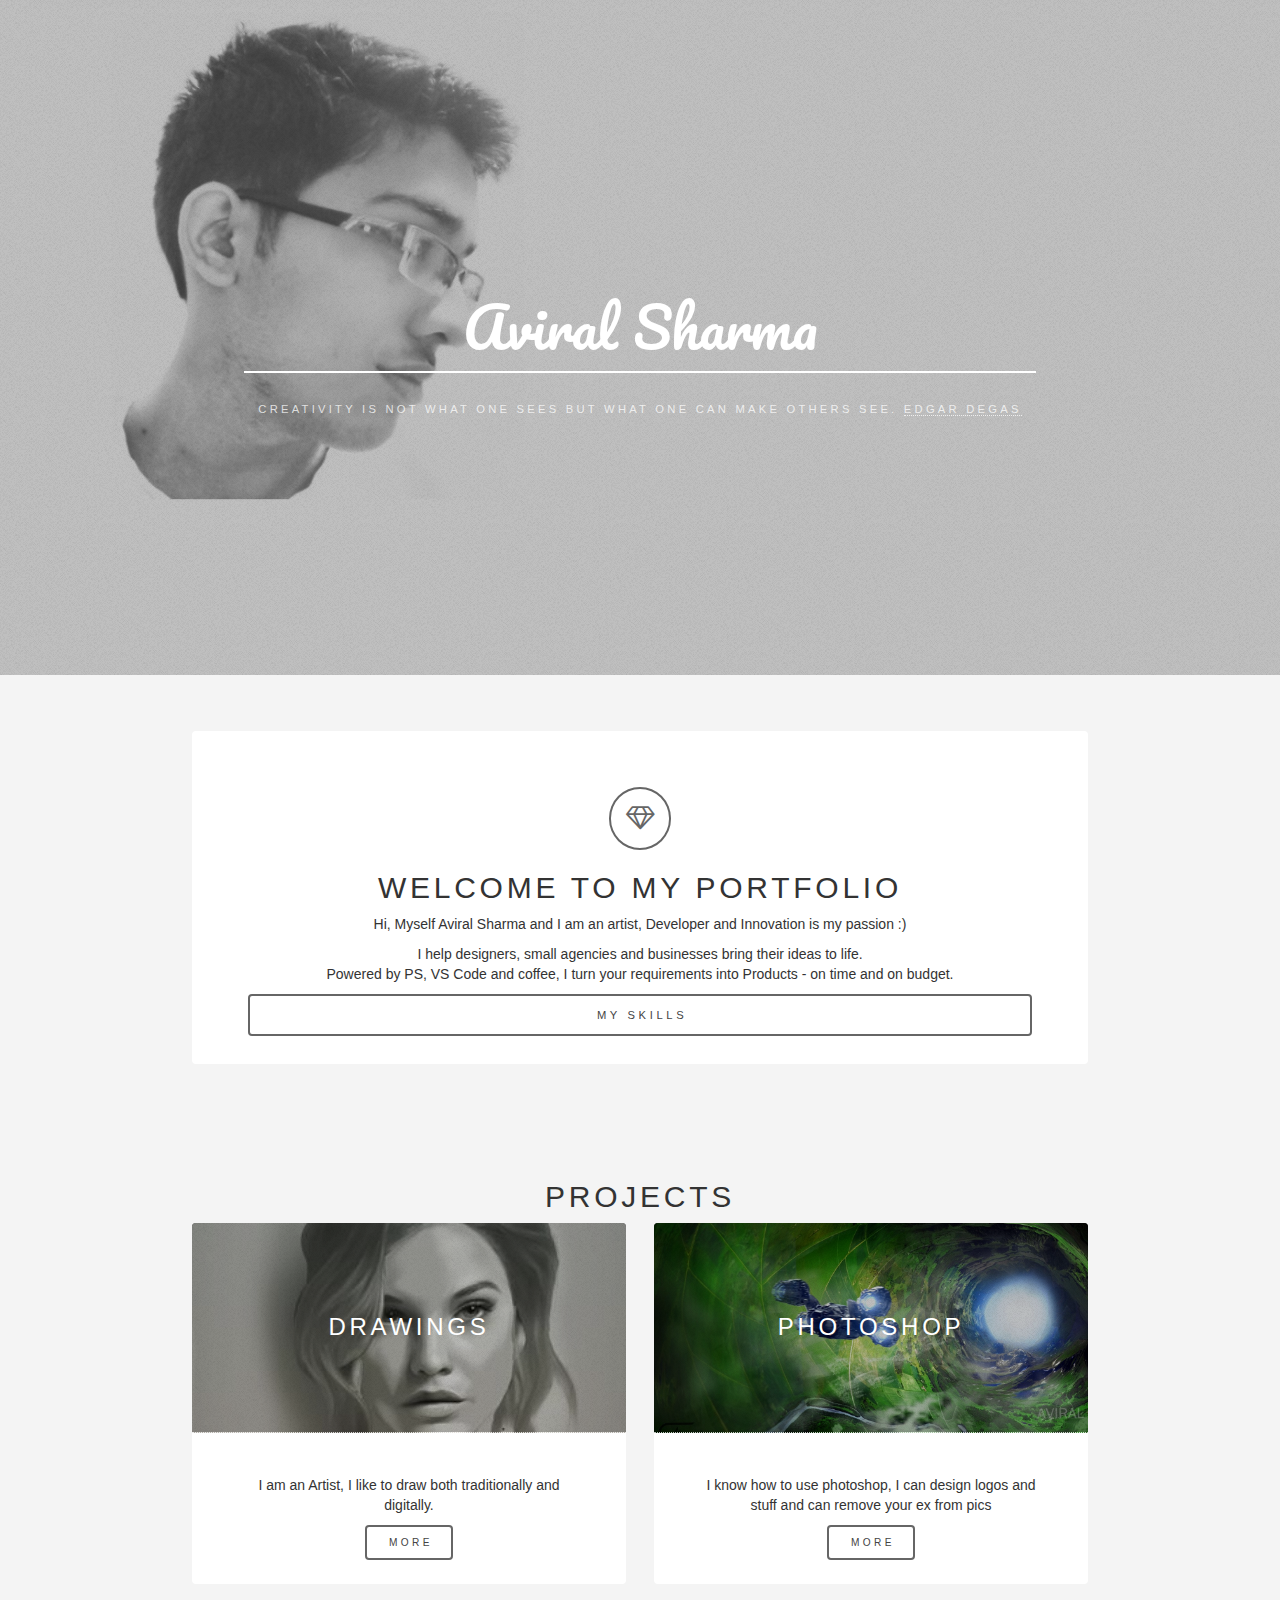
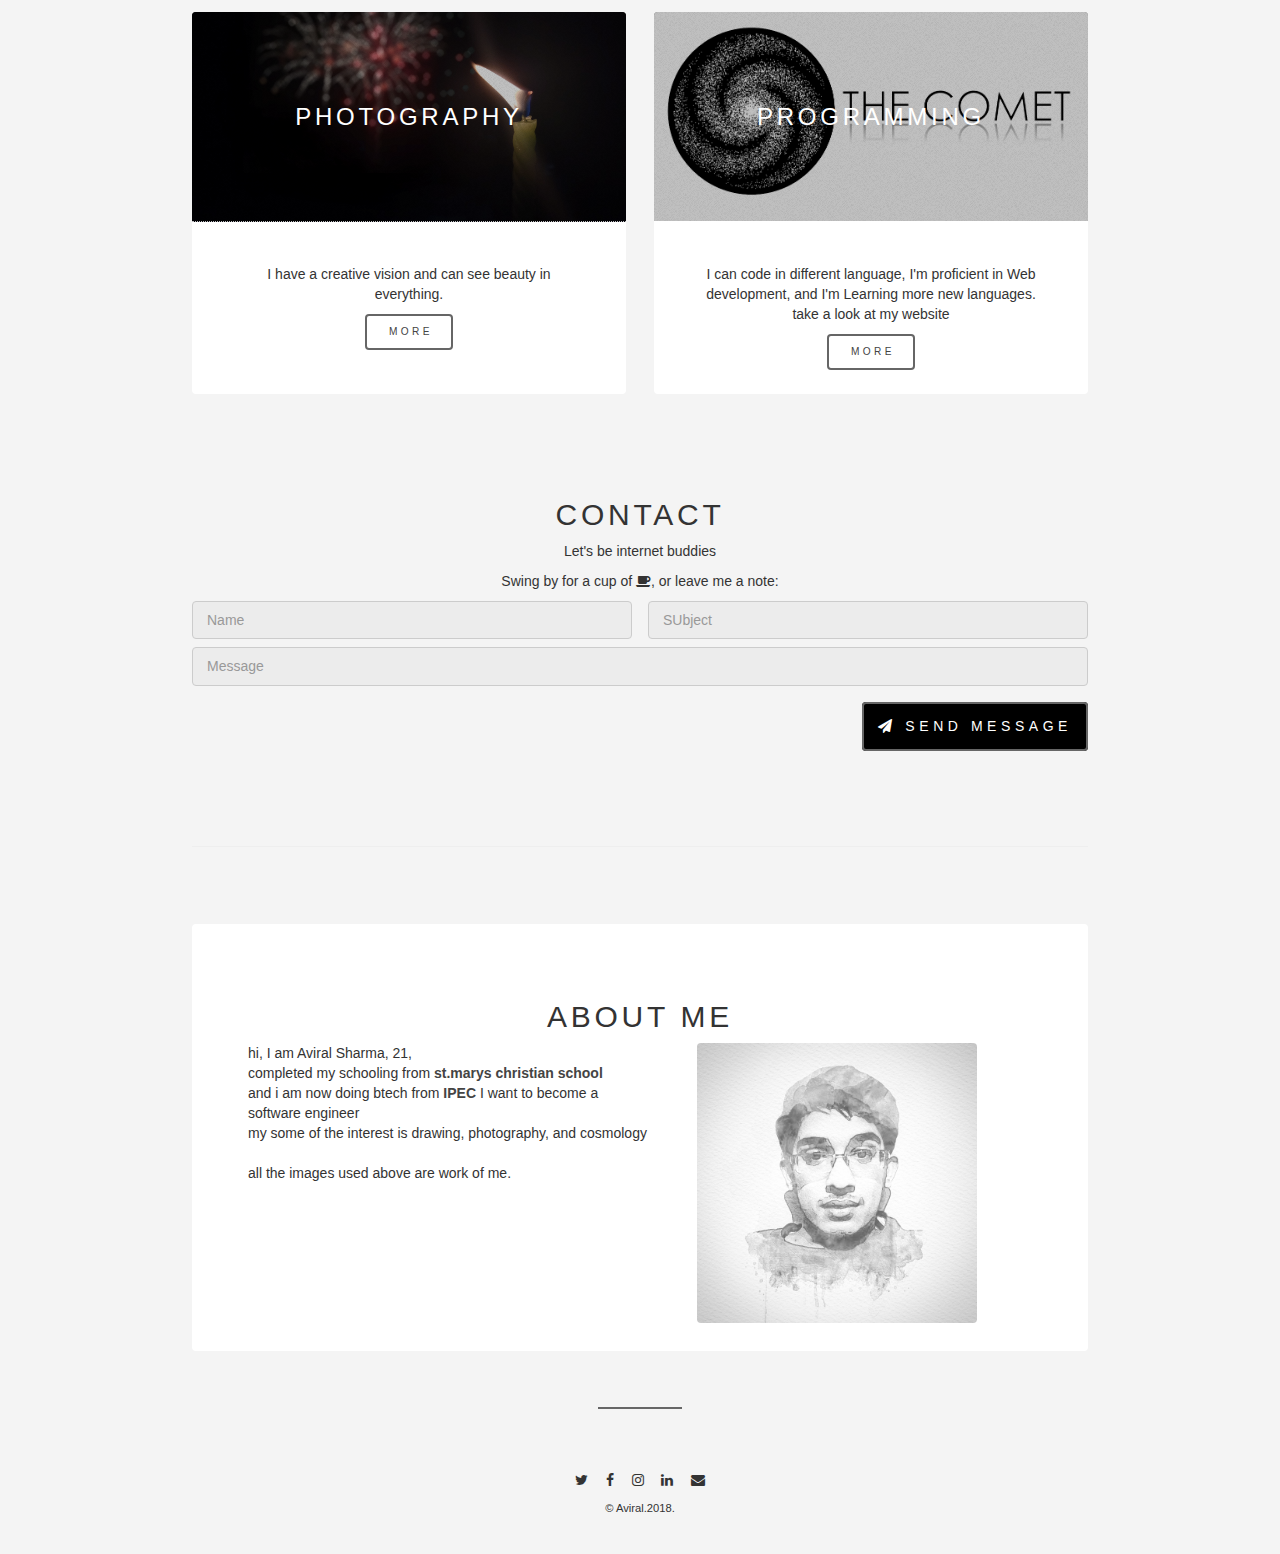
==== index.html @ 0ad16d6f "Add files via upload" ====
<!DOCTYPE HTML>
<html>

<head>
    <title>A viral Artist</title>
    <meta charset="utf-8" />
    <meta name="viewport" content="width=device-width, initial-scale=1" />
    <link rel="stylesheet" href="assets/css/main.css" />
    <link rel="stylesheet" href="https://www.w3schools.com/w3css/4/w3.css">
    <meta name="viewport" content="width=device-width, initial-scale=1">
    <link rel="stylesheet" href="https://maxcdn.bootstrapcdn.com/bootstrap/3.4.1/css/bootstrap.min.css">
    <script src="https://ajax.googleapis.com/ajax/libs/jquery/3.5.1/jquery.min.js"></script>
    <script src="https://maxcdn.bootstrapcdn.com/bootstrap/3.4.1/js/bootstrap.min.js"></script>
</head>

<body style="background:#f4f4f4;">


    </head>

    <body>
        <!-- Header -->
        <header id="header" class="alt">
            <div class="inner">
                <h1>Aviral Sharma</h1>
                <p>Creativity is not what one sees but what one can make others see. <a href="#">Edgar Degas</a></p>
            </div>
        </header>

        <!-- Wrapper -->
        <div id="wrapper">
            <!-- Banner -->
            <section id="intro" class="main">
                <span class="icon fa-diamond major"></span>
                <h2>WELCOME TO MY PORTFOLIO</h2>
                <p>Hi, Myself Aviral Sharma and I am an artist, Developer and Innovation is my passion :)</p>
                <p>I help designers, small agencies and businesses bring their ideas to life. <br>Powered by PS, VS Code and coffee, I turn your requirements into Products - on time and on budget.</p>
                <details class="button big">
                    <summary>MY SKILLS</summary>
                    <div class="header">
                        <p class="w3-large w3-center w3-padding-16">Im really good at:</p>
                        <p class="w3-wide"><i class="fa fa-camera"></i>DRAWING</p>
                        <div class="w3-light-grey">
                            <div class="w3-container w3-padding-small w3-dark-grey w3-center" style="width:90%">90%</div>
                        </div><br>
                        <p class="w3-wide"><i class="fa fa-laptop"></i>WEB DEV</p>
                        <div class="w3-light-grey">
                            <div class="w3-container w3-padding-small w3-dark-grey w3-center" style="width:85%">85%</div>
                        </div><br>
                        <p class="w3-wide"><i class="fa fa-photo"></i>Photoshop</p>
                        <div class="w3-light-grey">
                            <div class="w3-container w3-padding-small w3-dark-grey w3-center" style="width:80%">80%</div>
                        </div><br>
                        <p class="w3-wide"><i class="fa fa-camera"></i>Photography</p>
                        <div class="w3-light-grey">
                            <div class="w3-container w3-padding-small w3-dark-grey w3-center" style="width:75%">75%</div>
                        </div>
                    </div>
                </details>
            </section>
            <br><br>
            <!-- Items -->
            <center>
                <h2>PROJECTS</h2>
            </center>
            <section class="main items">

                <article class="item">
                    <header>
                        <a href="http://asartist.000webhostapp.com/portfolio.html"><img src="images/pic02.jpg" alt="" /></a>
                        <h3>drawings</h3>
                    </header>
                    <p>I am an Artist, I like to draw both traditionally and digitally. </p>
                    <ul class="actions">
                        <li><a href="http://asartist.000webhostapp.com/portfolio.html" class="button">More</a></li>
                    </ul>
                </article>
                <article class="item">
                    <header>
                        <a href="http://www.instagram.com/avirl.shrma"><img src="images/pic01.jpeg" alt="" /></a>
                        <h3>Photoshop</h3>
                    </header>
                    <p>I know how to use photoshop, I can design logos and stuff and can remove your ex from pics</p>
                    <ul class="actions">
                        <li><a href="http://www.instagram.com/avirl.shrma" class="button">More</a></li>
                    </ul>
                </article>
                <article class="item">
                    <header>
                        <a href="https://www.facebook.com/AviralSharmafotography"><img src="images/pic03.png" alt="" /></a>
                        <h3>photography</h3>
                    </header>
                    <p>I have a creative vision and can see beauty in everything.</p>
                    <ul class="actions">
                        <li><a href="https://www.facebook.com/AviralSharmafotography" class="button">More</a></li>
                    </ul>
                </article>
                <article class="item">
                    <header>
                        <a href="http://comet.host22.com"><img src="images/pic04.png" alt="" /></a>
                        <h3>Programming</h3>
                    </header>
                    <p>
                        I can code in different language, I'm proficient in Web development, and I'm Learning more new languages.<br>take a look at my website</p>
                    <ul class="actions">
                        <li><a href="http://comet.host22.com" class="button">More</a></li>
                    </ul>
                </article>
            </section>

            <!-- CTA -->
            <section id="cta" class="main special" height="300px">
                <h2>CONTACT</h2>
                <!-- <div style="float:left;">
                    <i class="fa fa-map-marker fa-fw w3-hover-text-black w3-xlarge w3-margin-right"></i> Delhi, India<br>
                    <i class="fa fa-phone fa-fw w3-hover-text-black w3-xlarge w3-margin-right"></i> Phone: +91991146415<br>
                    <i class="fa fa-envelope fa-fw w3-hover-text-black w3-xlarge w3-margin-right"></i> Email: <a href="mailto:aviralsharma205@gmail.com">aviralsharma205@gmail.com</a><br>
                </div> -->
                <p>Let's be internet buddies</p>
                <p>Swing by for a cup of <i class="fa fa-coffee"></i>, or leave me a note: 
                </p>
                    <div class="w3-row-padding" style="margin:0 -16px 8px -16px">
                        <div class="w3-half">
                            <input class="w3-input w3-border" id="user_name" type="text" placeholder="Name" required name="Name">
                        </div>
                        <div class="w3-half">
                            <input class="w3-input w3-border" id="user_subject" type="text" placeholder="SUbject" required name="Subject">
                        </div>
                    </div>
                    <input class="w3-input w3-border" id="user_body" type="text" placeholder="Message" required name="Message">
                    <button class="w3-button w3-black w3-right w3-section" type="submit" onclick="sendmail()">
							<i class="fa fa-paper-plane"></i> SEND MESSAGE</button>
                <br><br><br><br><br><br><br>
                <hr>
            </section>

            <section id="main" class="main special">
                <header>
                    <h2>ABOUT ME</h2>
                </header>
                <div style="display:flex;flex-wrap: wrap;">
                    <div style="margin-right: 50px;">
                        <p>hi, I am Aviral Sharma, 21, <br>completed my schooling from <b>st.marys christian school</b><br>and i am now doing btech from <b>IPEC</b> I want to become a<br> software engineer<br>my some of the interest is drawing, photography, and cosmology<br><br>all the images used above are work of me.</p>
                    </div>
                    <div style="float:right;">
                        <img src="images/b.jpg" class="w3-round w3-image w3-opacity w3-hover-opacity-off" alt="Photo of Me" style="height:280px;float:right;">
                    </div>
                </div>
            </section>


            <!-- Footer -->
            <footer id="footer">
                <ul class="icons">
                    <li><a href="https://twitter.com/aviralshrma" class="icon fa-twitter"><span class="label">Twitter</span></a></li>
                    <li><a href="https://www.facebook.com/aviral.sharma.940" class="icon fa-facebook"><span class="label">Facebook</span></a></li>
                    <li><a href="http://www.instagram.com/avirl.shrma" class="icon fa-instagram"><span class="label">Instagram</span></a></li>
                    <li><a href="https://www.linkedin.com/in/aviral-sharma-723055170/" class="icon fa-linkedin"><span class="label">LinkedIn</span></a></li>
                    <li><a href="mailto:sharma_aviral@ymail.com" class="icon fa-envelope"><span class="label">Email</span></a></li>
                </ul>
                <p class="copyright">&copy; Aviral.2018.</p>
            </footer>

        </div>

        <!-- Scripts -->
        <script src="assets/js/jquery.min.js"></script>
        <script src="assets/js/skel.min.js"></script>
        <script src="assets/js/util.js"></script>
        <script src="assets/js/main.js"></script>
        <script>
            function sendmail(){
                let name = document.getElementById("user_name").value;
                let subject = document.getElementById("user_subject").value;
                let body = document.getElementById("user_body").value;
                console.log(name)
                if(name=="" || subject=="" || body==""){
                    alert("Please enter all feilds")
                }
                else{
                    window.location="mailto:aviralsharma205@gmail.com?subject="+subject+"&body=Hi, I'm "+name+" messaging you from your website "+body;
                }
            }
        </script>

    </body>

</html>
---- assets/css/main.css ----
@import url(font-awesome.min.css);
@import url("https://fonts.googleapis.com/css?family=Pacifico|Source+Sans+Pro:200,400");


	html, body, div, span, applet, object, iframe, h1, h2, h3, h4, h5, h6, p, blockquote, pre, a, abbr, acronym, address, big, cite, code, del, dfn, em, img, ins, kbd, q, s, samp, small, strike, strong, sub, sup, tt, var, b, u, i, center, dl, dt, dd, ol, ul, li, fieldset, form, label, legend, table, caption, tbody, tfoot, thead, tr, th, td, article, aside, canvas, details, embed, figure, figcaption, footer, header, hgroup, menu, nav, output, ruby, section, summary, time, mark, audio, video {
		margin: 0;
		padding: 0;
		border: 0;
		font-size: 100%;
		font: inherit;
		vertical-align: baseline;
		scroll-behavior: smooth;
	}

	article, aside, details, figcaption, figure, footer, header, hgroup, menu, nav, section {
		display: block;
	}
details summary::-webkit-details-marker {
  display:none;
}
	body {
		line-height: 1;
	}

	ol, ul {
		list-style: none;
	}

	blockquote, q {
		quotes: none;
	}

	blockquote:before, blockquote:after, q:before, q:after {
		content: '';
		content: none;
	}

	table {
		border-collapse: collapse;
		border-spacing: 0;
	}

	body {
		-webkit-text-size-adjust: none;
	}

/* Box Model */

	*, *:before, *:after {
		-moz-box-sizing: border-box;
		-webkit-box-sizing: border-box;
		box-sizing: border-box;
	}

/* Basic */

	@-ms-viewport {
		width: device-width;
	}

	body {
		-ms-overflow-style: scrollbar;
	}

	@media screen and (max-width: 480px) {

		html, body {
			min-width: 320px;
		}

	}

	body {
		background: #f4f4f4;
	}

		body.is-loading *, body.is-loading *:before, body.is-loading *:after {
			-moz-animation: none !important;
			-webkit-animation: none !important;
			-ms-animation: none !important;
			animation: none !important;
			-moz-transition: none !important;
			-webkit-transition: none !important;
			-ms-transition: none !important;
			transition: none !important;
		}

/* Type */

	body {
		background-color: #f4f4f4;
		color: #666666;
	}

	body, input, select, textarea {
		font-family: "Source Sans Pro", Helvetica, sans-serif;
		font-size: 17pt;
		font-weight: 200;
		line-height: 1.65;
	}

		@media screen and (max-width: 1680px) {

			body, input, select, textarea {
				font-size: 13pt;
			}

		}

		@media screen and (max-width: 1280px) {

			body, input, select, textarea {
				font-size: 12pt;
			}

		}

		@media screen and (max-width: 360px) {

			body, input, select, textarea {
				font-size: 11pt;
			}

		}

	a {
		-moz-transition: color 0.2s ease, border-bottom-color 0.2s ease;
		-webkit-transition: color 0.2s ease, border-bottom-color 0.2s ease;
		-ms-transition: color 0.2s ease, border-bottom-color 0.2s ease;
		transition: color 0.2s ease, border-bottom-color 0.2s ease;
		text-decoration: none;
		border-bottom: dotted 1px;
	}

		a:hover {
			border-bottom-color: transparent;
		}

	strong, b {
		font-weight: 400;
	}

	em, i {
		font-style: italic;
	}

	p {
		margin: 0 0 2em 0;
	}

	h1, h2, h3, h4, h5, h6 {
		font-weight: 400;
		line-height: 1.5;
		margin: 0 0 1em 0;
		text-transform: uppercase;
		letter-spacing: 0.375rem;
	}

		h1 a, h2 a, h3 a, h4 a, h5 a, h6 a {
			color: inherit;
			text-decoration: none;
		}

	h1 {
		font-size: 2em;
	}

	h2 {
		font-size: 1.75em;
	}

	h3 {
		font-size: 1.25em;
	}

	h4 {
		font-size: 1em;
	}

	h5 {
		font-size: 0.9em;
	}

	h6 {
		font-size: 0.7em;
	}

	@media screen and (max-width: 736px) {

		h1 {
			font-size: 1.5em;
		}

		h2 {
			font-size: 1.25em;
		}

		h3 {
			font-size: 1em;
		}
		.main{height:100%;}
	}

	sub {
		font-size: 0.8em;
		position: relative;
		top: 0.5em;
	}

	sup {
		font-size: 0.8em;
		position: relative;
		top: -0.5em;
	}

	blockquote {
		border-left: solid 4px;
		font-style: italic;
		margin: 0 0 2em 0;
		padding: 0.5em 0 0.5em 2em;
	}

	code {
		border-radius: 4px;
		border: solid 1px;
		font-family: "Courier New", monospace;
		font-size: 0.9em;
		margin: 0 0.25em;
		padding: 0.25em 0.65em;
	}

	pre {
		-webkit-overflow-scrolling: touch;
		font-family: "Courier New", monospace;
		font-size: 0.9em;
		margin: 0 0 2em 0;
	}

		pre code {
			display: block;
			line-height: 1.75;
			padding: 1em 1.5em;
			overflow-x: auto;
		}

	hr {
		border: 0;
		border-bottom: solid 1px;
		margin: 2em 0;
	}

		hr.major {
			margin: 3em 0;
		}

	.align-left {
		text-align: left;
	}

	.align-center {
		text-align: center;
	}

	.align-right {
		text-align: right;
	}

	input, select, textarea {
		color: #444444;
	}

	a {
		color: inherit;
	}

		a:hover {
			color: #EF6480 !important;
		}

	strong, b {
		color: #444444;
	}

	h1, h2, h3, h4, h5, h6 {
		color: #444444;
	}

	blockquote {
		border-left-color: #666666;
	}

	code {
		background: rgba(144, 144, 144, 0.075);
		border-color: #666666;
	}

	hr {
		border-bottom-color: #666666;
	}

/* Box */

	.box {
		border-radius: 4px;
		border: solid 1px;
		margin-bottom: 2em;
		padding: 1.5em;
	}

		.box > :last-child,
		.box > :last-child > :last-child,
		.box > :last-child > :last-child > :last-child {
			margin-bottom: 0;
		}

		.box.alt {
			border: 0;
			border-radius: 0;
			padding: 0;
		}

	.box {
		border-color: #666666;
	}

/* Button */

	input[type="submit"],
	input[type="reset"],
	input[type="button"],
	button,
	.button {
		-moz-appearance: none;
		-webkit-appearance: none;
		-ms-appearance: none;
		appearance: none;
		-moz-transition: box-shadow 0.2s ease-in-out, background-color 0.2s ease-in-out, color 0.2s ease-in-out;
		-webkit-transition: box-shadow 0.2s ease-in-out, background-color 0.2s ease-in-out, color 0.2s ease-in-out;
		-ms-transition: box-shadow 0.2s ease-in-out, background-color 0.2s ease-in-out, color 0.2s ease-in-out;
		transition: box-shadow 0.2s ease-in-out, background-color 0.2s ease-in-out, color 0.2s ease-in-out;
		border-radius: 4px;
		border: 0;
		cursor: pointer;
		display: inline-block;
		font-weight: 400;
		height: 3.5em;
		line-height: 3.5em;
		padding: 0 2em 0 2.375em;
		text-align: center;
		text-decoration: none;
		white-space: nowrap;
		text-transform: uppercase;
		letter-spacing: 0.325em;
		font-size: 0.725em;
	}

		input[type="submit"].icon:before,
		input[type="reset"].icon:before,
		input[type="button"].icon:before,
		button.icon:before,
		.button.icon:before {
			margin-right: 0.5em;
		}

		input[type="submit"].fit,
		input[type="reset"].fit,
		input[type="button"].fit,
		button.fit,
		.button.fit {
			display: block;
			margin: 0 0 1em 0;
			width: 100%;
		}

		input[type="submit"].big,
		input[type="reset"].big,
		input[type="button"].big,
		button.big,
		.button.big {
			font-size: 0.8em;
			padding: 0 2.5em 0 2.875em;
			height: 3.75em;
			line-height: 3.75em;
			width:100%;
			
			
		}
		summary:focus{outline: none;
		transition: 2s;}
		details:focus{outline: none;}
		details[open] summary ~ * {
  animation: sweep 1s ease-in-out;
}

@keyframes sweep {
  0%    {opacity: 0; margin-top: -30px}
  100%  {opacity: 1; margin-top: 0px}
}

		input[type="submit"].disabled, input[type="submit"]:disabled,
		input[type="reset"].disabled,
		input[type="reset"]:disabled,
		input[type="button"].disabled,
		input[type="button"]:disabled,
		button.disabled,
		button:disabled,
		.button.disabled,
		.button:disabled {
			-moz-pointer-events: none;
			-webkit-pointer-events: none;
			-ms-pointer-events: none;
			pointer-events: none;
			opacity: 0.25;
		}

		@media screen and (max-width: 480px) {

			input[type="submit"],
			input[type="reset"],
			input[type="button"],
			button,
			.button {
				padding: 0;
			}

		}

	input[type="submit"],
	input[type="reset"],
	input[type="button"],
	button,
	.button {
		background-color: transparent;
		box-shadow: inset 0 0 0 2px #666666;
		color: #444444 !important;
	}

		input[type="submit"]:hover,
		input[type="reset"]:hover,
		input[type="button"]:hover,
		button:hover,
		.button:hover {
			color: #EF6480 !important;
			box-shadow: inset 0 0 0 2px #EF6480;
		}

		input[type="submit"]:active,
		input[type="reset"]:active,
		input[type="button"]:active,
		button:active,
		.button:active {
			background-color: rgba(239, 100, 128, 0.15);
		}

		input[type="submit"].icon:before,
		input[type="reset"].icon:before,
		input[type="button"].icon:before,
		button.icon:before,
		.button.icon:before {
			color: #999999;
		}

/* Form */

	form {
		margin: 0 0 2em 0;
	}

	label {
		display: block;
		font-size: 0.9em;
		font-weight: 400;
		margin: 0 0 1em 0;
	}

	input[type="text"],
	input[type="password"],
	input[type="email"],
	select,
	textarea {
		-moz-appearance: none;
		-webkit-appearance: none;
		-ms-appearance: none;
		appearance: none;
		border-radius: 4px;
		border: none;
		border: solid 1px;
		color: inherit;
		display: block;
		outline: 0;
		padding: 0 1em;
		text-decoration: none;
		width: 100%;
	}

		input[type="text"]:invalid,
		input[type="password"]:invalid,
		input[type="email"]:invalid,
		select:invalid,
		textarea:invalid {
			box-shadow: none;
		}

	.select-wrapper {
		text-decoration: none;
		display: block;
		position: relative;
	}

		.select-wrapper:before {
			-moz-osx-font-smoothing: grayscale;
			-webkit-font-smoothing: antialiased;
			font-family: FontAwesome;
			font-style: normal;
			font-weight: normal;
			text-transform: none !important;
		}

		.select-wrapper:before {
			content: '\f078';
			display: block;
			height: 2.75em;
			line-height: 2.75em;
			pointer-events: none;
			position: absolute;
			right: 0;
			text-align: center;
			top: 0;
			width: 2.75em;
		}

		.select-wrapper select::-ms-expand {
			display: none;
		}

	input[type="text"],
	input[type="password"],
	input[type="email"],
	select {
		height: 2.75em;
	}

	textarea {
		padding: 0.75em 1em;
	}

	input[type="checkbox"],
	input[type="radio"] {
		-moz-appearance: none;
		-webkit-appearance: none;
		-ms-appearance: none;
		appearance: none;
		display: block;
		float: left;
		margin-right: -2em;
		opacity: 0;
		width: 1em;
		z-index: -1;
	}

		input[type="checkbox"] + label,
		input[type="radio"] + label {
			text-decoration: none;
			cursor: pointer;
			display: inline-block;
			font-size: 1em;
			font-weight: 200;
			padding-left: 2.4em;
			padding-right: 0.75em;
			position: relative;
		}

			input[type="checkbox"] + label:before,
			input[type="radio"] + label:before {
				-moz-osx-font-smoothing: grayscale;
				-webkit-font-smoothing: antialiased;
				font-family: FontAwesome;
				font-style: normal;
				font-weight: normal;
				text-transform: none !important;
			}

			input[type="checkbox"] + label:before,
			input[type="radio"] + label:before {
				border-radius: 4px;
				border: solid 1px;
				content: '';
				display: inline-block;
				height: 1.65em;
				left: 0;
				line-height: 1.58125em;
				position: absolute;
				text-align: center;
				top: 0;
				width: 1.65em;
			}

		input[type="checkbox"]:checked + label:before,
		input[type="radio"]:checked + label:before {
			content: '\f00c';
		}

	input[type="checkbox"] + label:before {
		border-radius: 4px;
	}

	input[type="radio"] + label:before {
		border-radius: 100%;
	}

	::-webkit-input-placeholder {
		opacity: 1.0;
	}

	:-moz-placeholder {
		opacity: 1.0;
	}

	::-moz-placeholder {
		opacity: 1.0;
	}

	:-ms-input-placeholder {
		opacity: 1.0;
	}

	.formerize-placeholder {
		opacity: 1.0;
	}

	label {
		color: #444444;
	}

	input[type="text"],
	input[type="password"],
	input[type="email"],
	select,
	textarea {
		background: rgba(144, 144, 144, 0.075);
		border-color: #666666;
	}

		input[type="text"]:focus,
		input[type="password"]:focus,
		input[type="email"]:focus,
		select:focus,
		textarea:focus {
			border-color: #EF6480;
			box-shadow: 0 0 0 1px #EF6480;
		}

	.select-wrapper:before {
		color: #666666;
	}

	input[type="checkbox"] + label,
	input[type="radio"] + label {
		color: #666666;
	}

		input[type="checkbox"] + label:before,
		input[type="radio"] + label:before {
			background: rgba(144, 144, 144, 0.075);
			border-color: #666666;
		}

	input[type="checkbox"]:checked + label:before,
	input[type="radio"]:checked + label:before {
		background-color: #EF6480;
		border-color: #EF6480;
		color: #ffffff;
	}

	input[type="checkbox"]:focus + label:before,
	input[type="radio"]:focus + label:before {
		border-color: #EF6480;
		box-shadow: 0 0 0 1px #EF6480;
	}

	::-webkit-input-placeholder {
		color: #999999 !important;
	}

	:-moz-placeholder {
		color: #999999 !important;
	}

	::-moz-placeholder {
		color: #999999 !important;
	}

	:-ms-input-placeholder {
		color: #999999 !important;
	}

	.formerize-placeholder {
		color: #999999 !important;
	}

/* Icon */

	.icon {
		text-decoration: none;
		border-bottom: none;
		position: relative;
	}

		.icon:before {
			-moz-osx-font-smoothing: grayscale;
			-webkit-font-smoothing: antialiased;
			font-family: FontAwesome;
			font-style: normal;
			font-weight: normal;
			text-transform: none !important;
		}

		.icon > .label {
			display: none;
		}

		.icon.major {
			display: block;
			margin: 0 0 1.5em 0;
		}

			.icon.major:before {
				cursor: default;
				font-size: 2.5rem;
				box-shadow: inset 0 0 0 2px #666666;
				width: 2.5em;
				height: 2.5em;
				line-height: 2.5em;
				display: inline-block;
				border-radius: 100%;
				color: #666666;
			}

		@media screen and (max-width: 736px) {

			.icon.major:before {
				font-size: 2rem;
			}

		}

/* Image */

	.image {
		border-radius: 4px;
		border: 0;
		display: inline-block;
		position: relative;
	}

		.image img {
			border-radius: 4px;
			display: block;
		}

		.image.left, .image.right {
			max-width: 40%;
		}

			.image.left img, .image.right img {
				width: 100%;
			}

		.image.left {
			float: left;
			margin: 0 1.5em 1em 0;
			top: 0.25em;
		}

		.image.right {
			float: right;
			margin: 0 0 1em 1.5em;
			top: 0.25em;
		}

		.image.fit {
			display: block;
			margin: 0 0 2em 0;
			width: 100%;
		}

			.image.fit img {
				width: 100%;
			}

		.image.main {
			display: block;
			margin: 0 0 3em 0;
			width: 100%;
		}

			.image.main img {
				width: 100%;
			}

/* List */

	ol {
		list-style: decimal;
		margin: 0 0 2em 0;
		padding-left: 1.25em;
	}

		ol li {
			padding-left: 0.25em;
		}

	ul {
		list-style: disc;
		margin: 0 0 2em 0;
		padding-left: 1em;
	}

		ul li {
			padding-left: 0.5em;
		}

		ul.alt {
			list-style: none;
			padding-left: 0;
		}

			ul.alt li {
				border-top: solid 1px;
				padding: 0.5em 0;
			}

				ul.alt li:first-child {
					border-top: 0;
					padding-top: 0;
				}

		ul.icons {
			cursor: default;
			list-style: none;
			padding-left: 0;
		}

			ul.icons li {
				display: inline-block;
				padding: 0 1em 0 0;
			}

				ul.icons li:last-child {
					padding-right: 0;
				}

		ul.actions {
			cursor: default;
			list-style: none;
			padding-left: 0;
		}

			ul.actions li {
				display: inline-block;
				padding: 0 1em 0 0;
				vertical-align: middle;
			}

				ul.actions li:last-child {
					padding-right: 0;
				}

			ul.actions.small li {
				padding: 0 0.5em 0 0;
			}

			ul.actions.vertical li {
				display: block;
				padding: 1em 0 0 0;
			}

				ul.actions.vertical li:first-child {
					padding-top: 0;
				}

				ul.actions.vertical li > * {
					margin-bottom: 0;
				}

			ul.actions.vertical.small li {
				padding: 0.5em 0 0 0;
			}

				ul.actions.vertical.small li:first-child {
					padding-top: 0;
				}

			ul.actions.fit {
				display: table;
				margin-left: -1em;
				padding: 0;
				table-layout: fixed;
				width: calc(100% + 1em);
			}

				ul.actions.fit li {
					display: table-cell;
					padding: 0 0 0 1em;
				}

					ul.actions.fit li > * {
						margin-bottom: 0;
					}

				ul.actions.fit.small {
					margin-left: -0.5em;
					width: calc(100% + 0.5em);
				}

					ul.actions.fit.small li {
						padding: 0 0 0 0.5em;
					}

			@media screen and (max-width: 480px) {

				ul.actions {
					margin: 0 0 2em 0;
				}

					ul.actions li {
						padding: 1em 0 0 0;
						display: block;
						text-align: center;
						width: 100%;
					}

						ul.actions li:first-child {
							padding-top: 0;
						}

						ul.actions li > * {
							width: 100%;
							margin: 0 !important;
						}

					ul.actions.small li {
						padding: 0.5em 0 0 0;
					}

						ul.actions.small li:first-child {
							padding-top: 0;
						}

			}

	dl {
		margin: 0 0 2em 0;
	}

		dl dt {
			display: block;
			font-weight: 400;
			margin: 0 0 1em 0;
		}

		dl dd {
			margin-left: 2em;
		}

	ul.alt li {
		border-top-color: #666666;
	}

/* Table */

	.table-wrapper {
		-webkit-overflow-scrolling: touch;
		overflow-x: auto;
	}

	table {
		margin: 0 0 2em 0;
		width: 100%;
	}

		table tbody tr {
			border: solid 1px;
			border-left: 0;
			border-right: 0;
		}

		table td {
			padding: 0.75em 0.75em;
		}

		table th {
			font-size: 0.9em;
			font-weight: 400;
			padding: 0 0.75em 0.75em 0.75em;
			text-align: left;
		}

		table thead {
			border-bottom: solid 2px;
		}

		table tfoot {
			border-top: solid 2px;
		}

		table.alt {
			border-collapse: separate;
		}

			table.alt tbody tr td {
				border: solid 1px;
				border-left-width: 0;
				border-top-width: 0;
			}

				table.alt tbody tr td:first-child {
					border-left-width: 1px;
				}

			table.alt tbody tr:first-child td {
				border-top-width: 1px;
			}

			table.alt thead {
				border-bottom: 0;
			}

			table.alt tfoot {
				border-top: 0;
			}

	table tbody tr {
		border-color: #666666;
	}

		table tbody tr:nth-child(2n + 1) {
			background-color: rgba(144, 144, 144, 0.075);
		}

	table th {
		color: #444444;
	}

	table thead {
		border-bottom-color: #666666;
	}

	table tfoot {
		border-top-color: #666666;
	}

	table.alt tbody tr td {
		border-color: #666666;
	}

/* Item */

	.item {
		padding: 3em 3em 1em 3em;
		background-color: #ffffff;
		border-radius: 4px;
		text-align: center;
	}

		.item header {
			border-top-left-radius: 4px;
			border-top-right-radius: 4px;
			margin: -3em 0 3em -3em;
			width: calc(100% + 6em);
			height: 15em;
			display: -moz-flex;
			display: -webkit-flex;
			display: -ms-flex;
			display: flex;
			-moz-align-items: center;
			-webkit-align-items: center;
			-ms-align-items: center;
			align-items: center;
			-moz-justify-content: center;
			-webkit-justify-content: center;
			-ms-justify-content: center;
			justify-content: center;
			background-color: #444;
			color: rgba(255, 255, 255, 0.75);
			position: relative;
			overflow: hidden;
		}

			.item header input, .item header select, .item header textarea {
				color: #ffffff;
			}

			.item header a {
				color: inherit;
			}

				.item header a:hover {
					color: #EF6480 !important;
				}

			.item header strong, .item header b {
				color: #ffffff;
			}

			.item header h1, .item header h2, .item header h3, .item header h4, .item header h5, .item header h6 {
				color: #ffffff;
			}

			.item header blockquote {
				border-left-color: #ffffff;
			}

			.item header code {
				background: rgba(255, 255, 255, 0.075);
				border-color: #ffffff;
			}

			.item header hr {
				border-bottom-color: #ffffff;
			}

			.item header a {
				-moz-transition: -moz-transform 0.7s ease;
				-webkit-transition: -webkit-transform 0.7s ease;
				-ms-transition: -ms-transform 0.7s ease;
				transition: transform 0.7s ease;
				background-size: cover;
				background-position: center;
				background-repeat: no-repeat;
				position: absolute;
				top: 0;
				left: 0;
				width: 100%;
				height: 100%;
				display: block;
			}

				.item header a:before {
					content: '';
					display: block;
					position: absolute;
					top: 0;
					left: 0;
					width: 100%;
					height: 100%;
					background-color: rgba(0, 0, 0, 0.25);
					background-image: url("images/overlay.png");
				}

			.item header:hover a {
				-moz-transform: scale(1.1);
				-webkit-transform: scale(1.1);
				-ms-transform: scale(1.1);
				transform: scale(1.1);
			}

			.item header > * {
				position: relative;
				z-index: 1;
			}

			.item header h3 {
				margin: 0;
				-moz-pointer-events: none;
				-webkit-pointer-events: none;
				-ms-pointer-events: none;
				pointer-events: none;
			}

	.items {
		display: -moz-flex;
		display: -webkit-flex;
		display: -ms-flex;
		display: flex;
		-moz-flex-wrap: wrap;
		-webkit-flex-wrap: wrap;
		-ms-flex-wrap: wrap;
		flex-wrap: wrap;
		width: calc(100% + 2em);
		margin: -2em 0 0 -2em;
	}

		.items .item {
			margin: 2em 0 0 2em;
			width: calc(50% - 2em);
		}

	@media screen and (max-width: 980px) {

		.item header {
			height: 25em;
		}

		.items {
			-moz-flex-direction: column;
			-webkit-flex-direction: column;
			-ms-flex-direction: column;
			flex-direction: column;
			-moz-flex-wrap: nowrap;
			-webkit-flex-wrap: nowrap;
			-ms-flex-wrap: nowrap;
			flex-wrap: nowrap;
			width: 100%;
			margin: 0;
		}

			.items .item {
				width: 100%;
				margin: 0 0 2em 0;
			}

				.items .item:last-child {
					margin-bottom: 0;
				}

	}

	@media screen and (max-width: 736px) {

		.item header {
			height: 15em;
		}

		.items .item {
			margin: 0 0 1em 0;
		}

	}

	@media screen and (max-width: 480px) {

		.item {
			padding: 2em 1em 0.1em 1em;
		}

			.item header {
				height: 12em;
				margin: -2em 0 2em -1em;
				width: calc(100% + 2em);
			}

	}

/* Wrapper */

	#wrapper {
		width: 64em;
		margin: 0 auto;
		max-width: calc(100% - 4em);
		padding: 4em 0 2em 0;
	}

		#wrapper > .main {
			margin-bottom: 4em;
		}

		@media screen and (max-width: 980px) {

			#wrapper {
				padding: 2em 0 2em 0;
			}

				#wrapper > .main {
					margin-bottom: 2em;
				}

		}

		@media screen and (max-width: 736px) {

			#wrapper {
				max-width: calc(100% - 2em);
				padding: 1em 0 0.1em 0;
			}

				#wrapper > .main {
					margin-bottom: 1em;
				}

		}

/* Header */

	#header {
		background-color: #444;
		color: rgba(255, 255, 255, 0.75);
		display: -moz-flex;
		display: -webkit-flex;
		display: -ms-flex;
		display: flex;
		-moz-align-items: center;
		-webkit-align-items: center;
		-ms-align-items: center;
		align-items: center;
		-moz-justify-content: center;
		-webkit-justify-content: center;
		-ms-justify-content: center;
		justify-content: center;
		-moz-flex-direction: column;
		-webkit-flex-direction: column;
		-ms-flex-direction: column;
		flex-direction: column;
		padding: 8em 0 6em 0;
		background-image: url("../../images/banner.jpg");
		background-size: cover;
		background-position: inherit;
		background-attachment: fixed;
		text-align: center;
		position: relative;
		cursor: default;
	}

		#header input, #header select, #header textarea {
			color: #ffffff;
		}

		#header a {
			color: inherit;
		}

			#header a:hover {
				color: #EF6480 !important;
			}

		#header strong, #header b {
			color: #ffffff;
		}

		#header h1, #header h2, #header h3, #header h4, #header h5, #header h6 {
			color: #ffffff;
		}

		#header blockquote {
			border-left-color: #ffffff;
		}

		#header code {
			background: rgba(255, 255, 255, 0.075);
			border-color: #ffffff;
		}

		#header hr {
			border-bottom-color: #ffffff;
		}

		#header:before {
			content: '';
			display: block;
			position: absolute;
			top: 0;
			left: 0;
			width: 100%;
			height: 100%;
			background-color: rgba(0, 0, 0, 0.25);
			background-image: url("images/overlay.png");
		}

		#header h1 {
			margin-bottom: 0.5em;
		}

		#header .inner {
			position: relative;
			z-index: 1;
		}

		#header.alt {
			height: 20em;
			min-height: 20em;
			min-height: 75vh;
		}

			#header.alt:before {
				-moz-transition: background-color 3s ease;
				-webkit-transition: background-color 3s ease;
				-ms-transition: background-color 3s ease;
				transition: background-color 3s ease;
				-moz-transition-delay: 1s;
				-webkit-transition-delay: 1s;
				-ms-transition-delay: 1s;
				transition-delay: 1s;
			}

			#header.alt h1 {
				font-size: 4em;
				padding: 0 0.5em 0.25em 0.5em;
				border-bottom: solid 2px #ffffff;
				font-weight: 200;
				font-family: "Pacifico", cursive;
				text-transform: none;
				letter-spacing: 0;
			}

			#header.alt p {
				text-transform: uppercase;
				letter-spacing: 0.325rem;
				font-weight: 400;
				font-size: 0.8em;
				padding: 0 1.25em;
			}

			#header.alt .inner {
				-moz-transition: opacity 2s ease;
				-webkit-transition: opacity 2s ease;
				-ms-transition: opacity 2s ease;
				transition: opacity 2s ease;
				opacity: 1;
			}

		body.is-loading #header.alt:before {
			background-color: black;
		}

		body.is-loading #header.alt .inner {
			opacity: 0;
		}

		@media screen and (max-width: 1280px) {

			#header {
				background-attachment: scroll;
			}

		}

		@media screen and (max-width: 736px) {

			#header {
				padding: 4em 2em 2em 2em;
			}

				#header.alt h1 {
					font-size: 2.5em;
					padding-left: 0;
					padding-right: 0;
				}

				#header.alt p {
					padding: 0;
				}

				#header.alt .inner {
					max-width: 20em;
				}

		}

/* Main */

	#main {
		padding: 4em 4em 2em 4em;
		background-color: #ffffff;
		border-radius: 4px;
	}

		#main > header:first-child {
			text-align: center;
		}

		@media screen and (max-width: 736px) {

			#main {
				padding: 2em 2em 0.1em 2em;
			}

		}

		@media screen and (max-width: 480px) {

			#main {
				padding: 2em 1em 0.1em 1em;
			}

		}

/* Intro */

	#intro {
		padding: 4em 4em 2em 4em;
		background-color: #ffffff;
		border-radius: 4px;
		text-align: center;
	}

		@media screen and (max-width: 736px) {

			#intro {
				padding: 2em 2em 0.1em 2em;
			}

		}

		@media screen and (max-width: 480px) {

			#intro {
				padding: 2em 1em 0.1em 1em;
			}

				#intro p br {
					display: none;
				}

		}

/* CTA */

	#cta {
		padding: 2em 0 0.1em 0;
		text-align: center;
	}

		@media screen and (max-width: 736px) {

			#cta {
				padding: 2em 2em 0.1em 2em;
			}

		}

		@media screen and (max-width: 480px) {

			#cta {
				padding: 2em 1em 0.1em 1em;
			}

				#cta p br {
					display: none;
				}

		}

/* Footer */

	#footer {
		text-align: center;
		margin-top: 4em;
	}

		#footer a {
			color: inherit;
		}

		#footer:before {
			content: '';
			display: inline-block;
			width: 6em;
			height: 2px;
			background-color: #666666;
			margin-bottom: 4em;
		}

		#footer .copyright {
			font-size: 0.8em;
		}

		@media screen and (max-width: 736px) {

			#footer {
				margin-top: 2em;
			}

				#footer:before {
					margin-bottom: 2em;
				}

		}
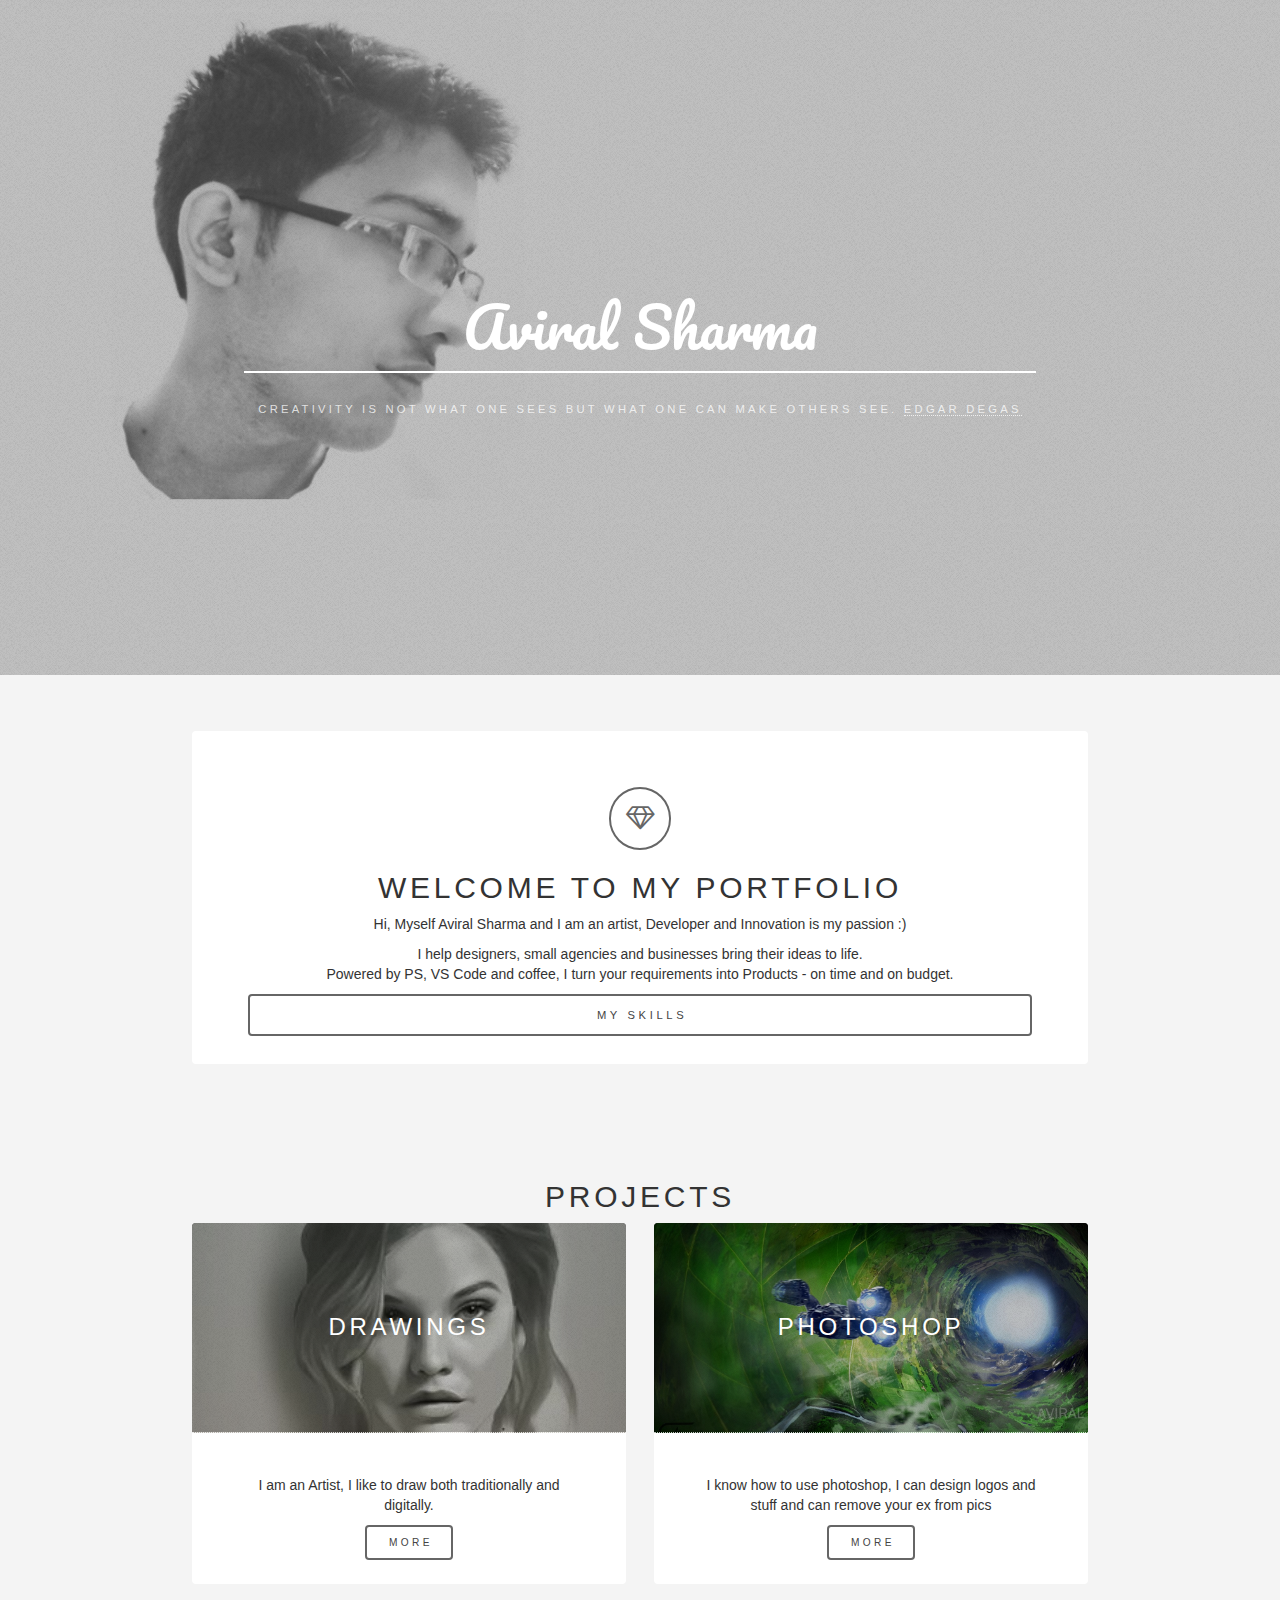
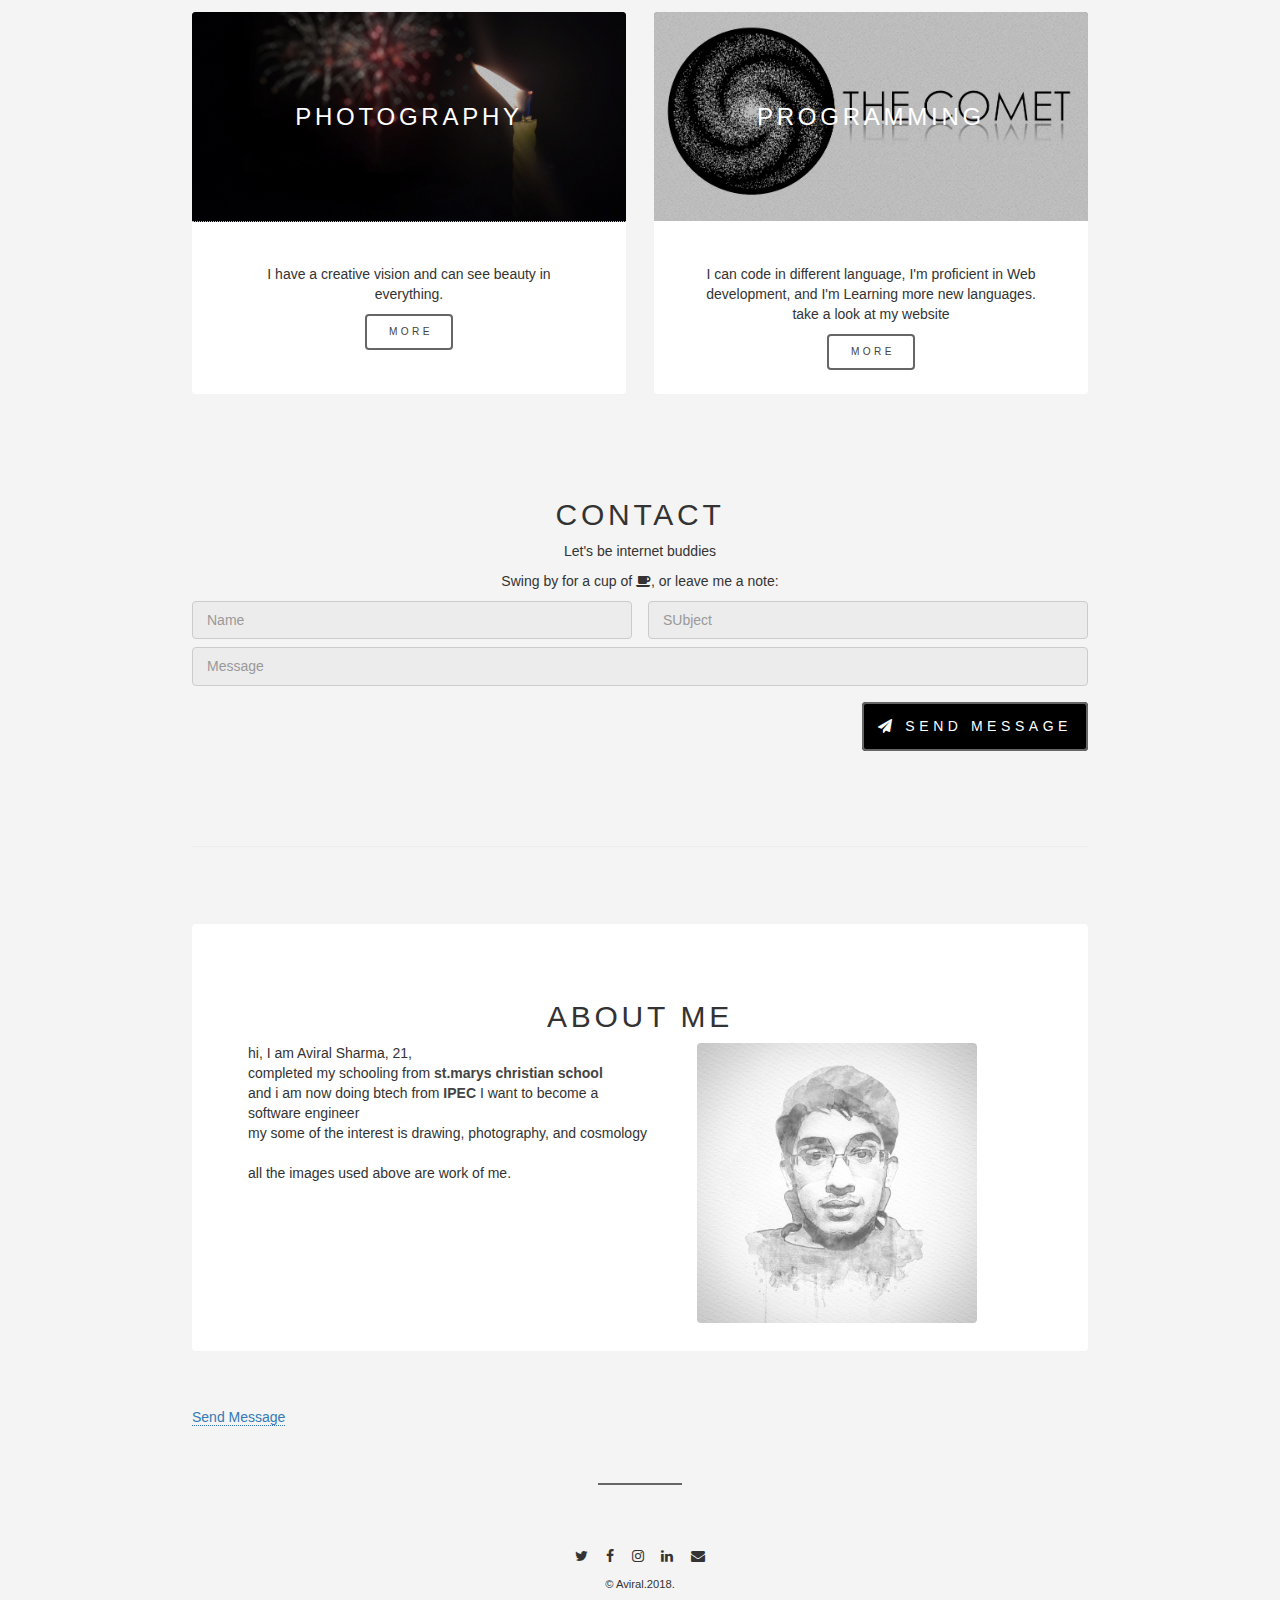
==== commit 586ed36e: "Add files via upload" ====
--- a/index.html
+++ b/index.html
@@ -147,7 +147,9 @@
                     </div>
                 </div>
             </section>
-
+            <div class="sendmsg">
+                <a href='#cta'>Send Message</a>
+            </div>
 
             <!-- Footer -->
             <footer id="footer">
